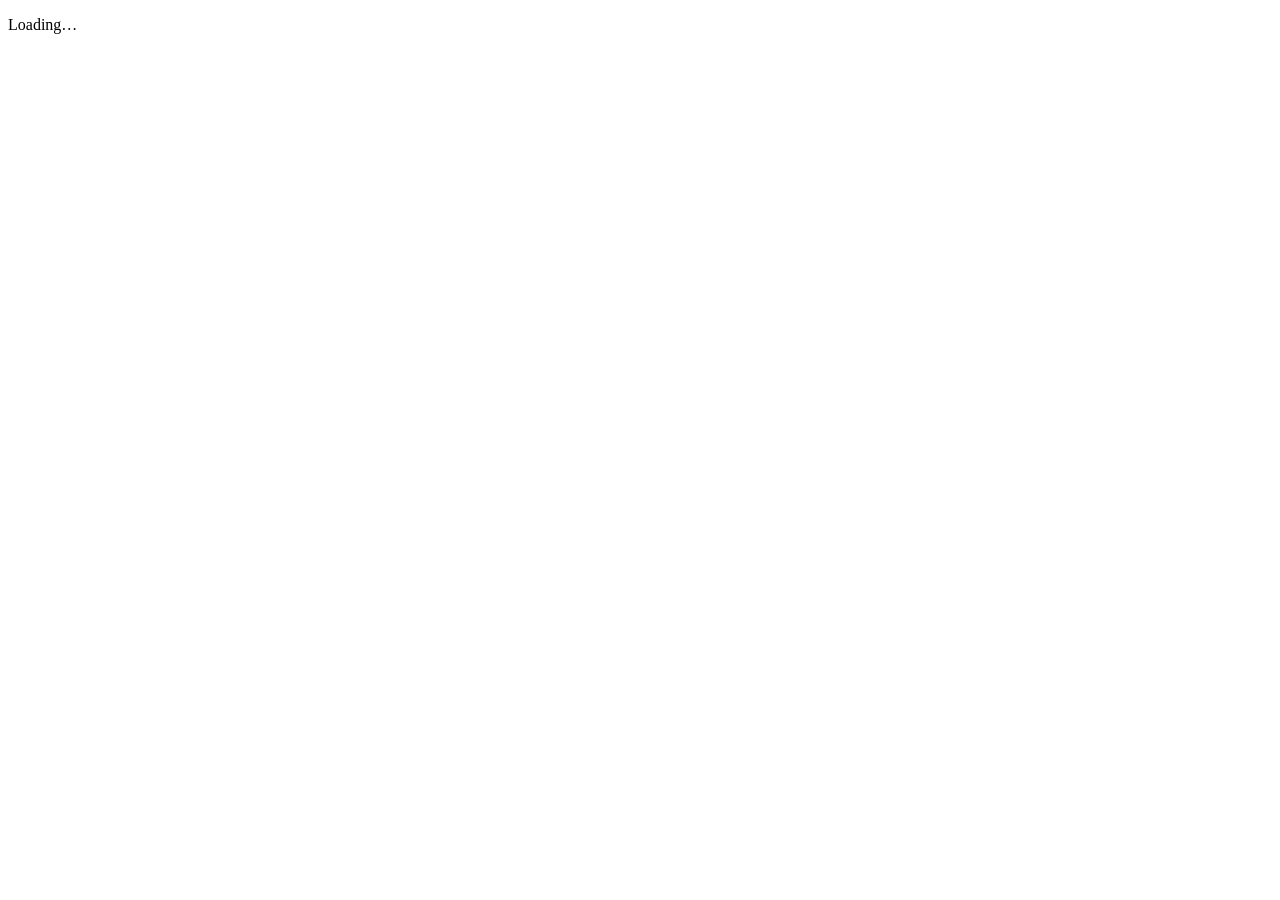
==== index.html @ 62968b60 "Add files via upload" ====
<!doctype html>
<html lang="en">
<head>
<meta charset="utf-8">
<meta name="viewport" content="width=device-width,initial-scale=1,viewport-fit=cover">
<title>Teacher Portal</title>
<link rel="preconnect" href="https://fonts.googleapis.com">
<link rel="stylesheet" href="https://fonts.googleapis.com/css2?family=Bricolage+Grotesque:opsz,wght@12..96,600;12..96,700&family=IBM+Plex+Sans:wght@400;500;600&family=IBM+Plex+Mono:wght@500&display=swap">
<link rel="stylesheet" href="assets/app.css">
<script src="config.js"></script>
<script src="assets/demo.js"></script>
<script src="assets/app.js"></script>
</head>
<body>
<main id="main"><p class="loading">Loading…</p></main>

<script>
const { DEMO, CFG, esc, api, me, header, ls, token, TOKEN, ME } = Portal;
const main = document.getElementById("main");
const params = new URLSearchParams(location.search);
const next = params.get("next");
const safeNext = next && /^(quizzes|analytics)\.html(\?[\w=&%.\-+]*)?$/.test(next) ? next : null;

function showSignIn(errorText) {
  header("signin", null);
  main.innerHTML = `
    <section class="signin">
      <span class="ring" aria-hidden="true"></span>
      <div>
        <h1>Teacher sign-in</h1>
        <p class="lede">Sign in with the Google account the centre added to the teacher list.</p>
      </div>
      ${errorText ? `<div class="notice bad" role="alert">${esc(errorText)}</div>` : ""}
      <div id="gbtn">${DEMO ? `<button class="btn accent" id="demo-in">Continue in demo mode</button>` : `<p class="meta">Loading Google sign-in…</p>`}</div>
    </section>`;
  if (DEMO) { document.getElementById("demo-in").onclick = afterSignIn; return; }
  loadGoogle(() => {
    google.accounts.id.initialize({ client_id: CFG.GOOGLE_CLIENT_ID, callback: onCredential, auto_select: true, cancel_on_tap_outside: true });
    const box = document.getElementById("gbtn"); box.innerHTML = "";
    google.accounts.id.renderButton(box, { theme: "outline", size: "large", shape: "pill", text: "signin_with", logo_alignment: "left" });
    if (!errorText) google.accounts.id.prompt();
  });
}

function loadGoogle(cb) {
  if (window.google && google.accounts) return cb();
  const s = document.createElement("script");
  s.src = "https://accounts.google.com/gsi/client"; s.async = true; s.onload = cb;
  s.onerror = () => { document.getElementById("gbtn").innerHTML = `<div class="notice bad">Couldn't load Google sign-in. Check your internet connection and reload the page.</div>`; };
  document.head.appendChild(s);
}

function onCredential(resp) {
  ls.set(TOKEN, resp.credential);
  ls.set(ME, null);
  afterSignIn();
}

async function afterSignIn() {
  main.innerHTML = `<p class="loading">Checking your access…</p>`;
  try {
    await me(true);
    if (safeNext) { location.replace(safeNext); return; }
    location.replace("index.html");
  } catch (e) {
    if (e.code === "signin") return;
    ls.set(TOKEN, null); ls.set(ME, null);
    document.querySelector(".top")?.remove(); document.querySelector(".demo-bar")?.remove();
    showSignIn(e.message);
  }
}

async function showHome() {
  let user;
  try { user = await me(); } catch (e) { if (e.code !== "signin") showSignIn(e.message); return; }
  header("subjects", user);
  const first = (user.name || "").split(" ")[0];
  const counts = user.quizCounts || {};
  main.innerHTML = `
    <div>
      <h1>${first ? "Hello, " + esc(first) : "Welcome"}</h1>
      <p class="lede">Choose a subject to find quizzes by chapter and topic, then copy the link or send it on WhatsApp.</p>
    </div>
    <div class="cards">
      ${user.subjects.map(s => `<a class="card" href="quizzes.html?subject=${encodeURIComponent(s)}">
        <span class="label">Subject</span><b>${esc(s)}</b>
        <span class="meta">${counts[s] || 0} quiz${counts[s] === 1 ? "" : "zes"}</span>
        <span class="go">Open quizzes →</span></a>`).join("")}
      <a class="card alt" href="analytics.html">
        <span class="label">Results</span><b>Analytics</b>
        <span class="meta">Scores by student, quiz and question</span>
        <span class="go">Open analytics →</span></a>
    </div>`;
}

if (DEMO ? ls.get(ME) : token()) showHome(); else showSignIn();
</script>
</body>
</html>
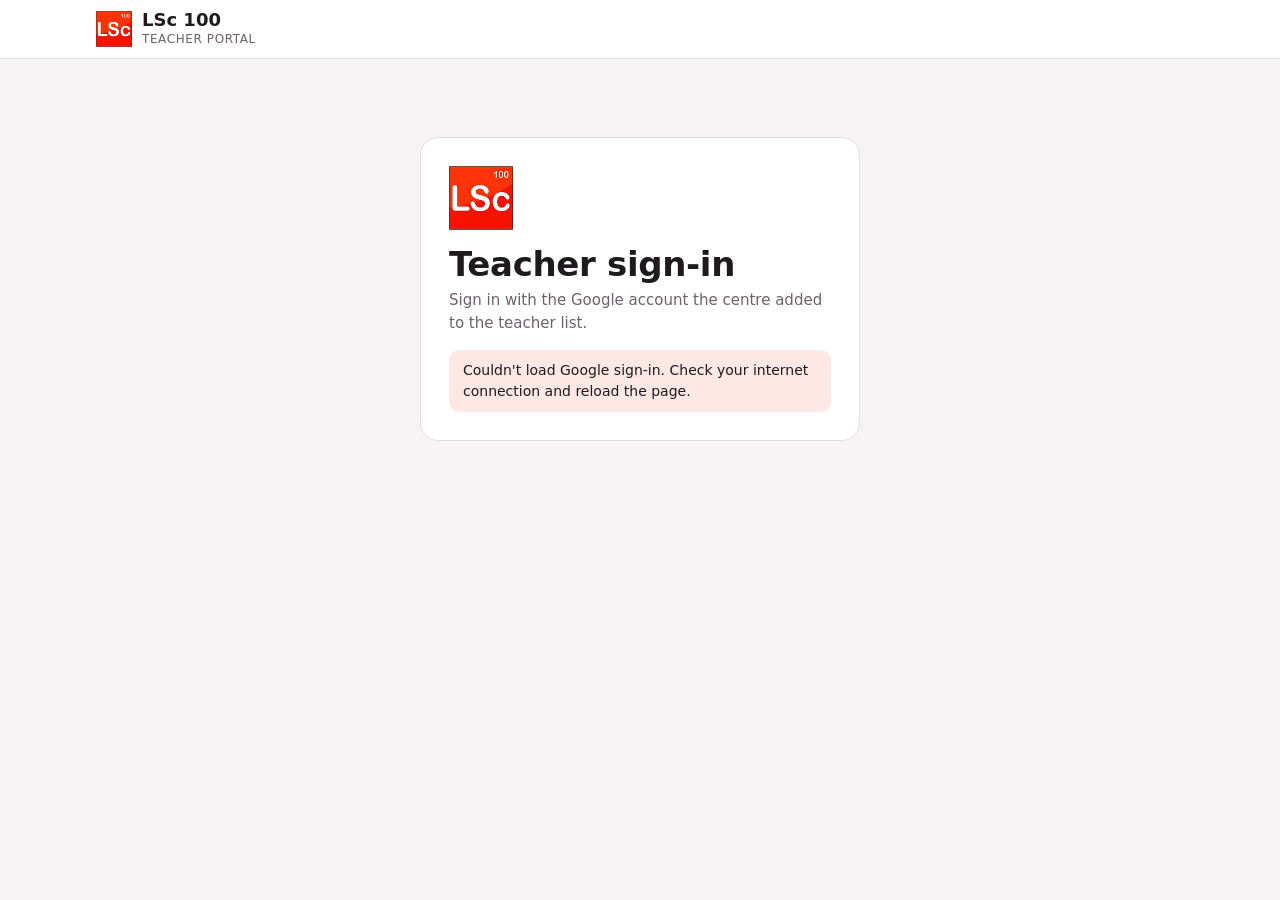
==== commit e747b9d4: "logo added" ====
--- a/index.html
+++ b/index.html
@@ -25,7 +25,7 @@
   header("signin", null);
   main.innerHTML = `
     <section class="signin">
-      <span class="ring" aria-hidden="true"></span>
+      ${Portal.logoHtml("logo-lg")}
       <div>
         <h1>Teacher sign-in</h1>
         <p class="lede">Sign in with the Google account the centre added to the teacher list.</p>
--- a/assets/app.css
+++ b/assets/app.css
@@ -0,0 +1,140 @@
+/* Layout: slim top bar, then one centred working column (max 1120px); panels and tables stack on phones */
+:root{
+  --bg:#f6f4f5; --surface:#ffffff; --sunk:#efebed; --ink:#1f1a1d; --muted:#6c6268; --line:#e3dde0;
+  --accent:#c4204f; --accent-ink:#ffffff; --accent-soft:#fbe7ed; --bar:#c4204f; --bar-track:#efe6ea;
+  --good:#1d7a52; --good-soft:#e2f3ea; --warn:#9a5b00; --warn-soft:#fdf1dc; --bad:#b42318; --bad-soft:#fde8e6;
+  --display:"Bricolage Grotesque",ui-sans-serif,system-ui,sans-serif;
+  --body:"IBM Plex Sans",ui-sans-serif,system-ui,-apple-system,"Segoe UI",sans-serif;
+  --mono:"IBM Plex Mono",ui-monospace,SFMono-Regular,Menlo,monospace;
+  color-scheme:light;
+}
+@media (prefers-color-scheme:dark){:root{
+  --bg:#171316; --surface:#211c20; --sunk:#1b1619; --ink:#f1ecef; --muted:#a69ba1; --line:#352e33;
+  --accent:#ff5f8a; --accent-ink:#1f0a11; --accent-soft:#3a1c26; --bar:#ff6f95; --bar-track:#33282d;
+  --good:#5fd09b; --good-soft:#173027; --warn:#f2b456; --warn-soft:#3a2f17; --bad:#ff8a7a; --bad-soft:#3d1c19;
+  color-scheme:dark}}
+*{box-sizing:border-box}
+html{-webkit-text-size-adjust:100%}
+body{margin:0;background:var(--bg);color:var(--ink);font:15px/1.5 var(--body)}
+a{color:var(--accent)}
+button,input,select{font:inherit;color:inherit}
+:focus-visible{outline:2px solid var(--accent);outline-offset:2px}
+.sr{position:absolute;width:1px;height:1px;overflow:hidden;clip:rect(0 0 0 0)}
+
+/* top bar */
+.top{position:sticky;top:0;z-index:5;background:var(--surface);border-bottom:1px solid var(--line)}
+.top-in{max-width:1120px;margin:0 auto;padding:10px 16px;display:flex;align-items:center;gap:16px;flex-wrap:wrap}
+.brand{display:flex;align-items:center;gap:10px;text-decoration:none;color:var(--ink);margin-right:auto;min-width:0}
+.brand .ring{flex:none;width:22px;height:22px;border-radius:50%;border:4px solid var(--accent)}
+.brand img.logo{height:36px;width:auto;max-width:140px;object-fit:contain;flex:none}
+.signin img.logo-lg{height:64px;width:auto;max-width:220px;object-fit:contain}
+.brand b{font-family:var(--display);font-size:18px;line-height:1.1;display:block}
+.brand small{display:block;color:var(--muted);font-size:12px;letter-spacing:.05em;text-transform:uppercase}
+.nav{display:flex;gap:4px}
+.nav a{text-decoration:none;color:var(--muted);font-weight:500;padding:6px 12px;border-radius:999px}
+.nav a[aria-current="page"]{background:var(--ink);color:var(--bg)}
+.who{display:flex;align-items:center;gap:10px;font-size:14px;color:var(--muted);min-width:0}
+.who img{width:28px;height:28px;border-radius:50%}
+.who span{overflow:hidden;text-overflow:ellipsis;white-space:nowrap;max-width:180px}
+.demo-bar{background:var(--warn-soft);color:var(--ink);font-size:13px;text-align:center;padding:6px 16px}
+
+main{max-width:1120px;margin:0 auto;padding:0 16px;padding-block:24px 64px;display:flex;flex-direction:column;gap:20px}
+h1{font-family:var(--display);font-size:clamp(26px,4vw,34px);line-height:1.1;margin:0;letter-spacing:-.01em;text-wrap:balance}
+h2{font-family:var(--display);font-size:19px;margin:0}
+.lede{color:var(--muted);margin:6px 0 0;max-width:62ch}
+.label{font-size:12px;letter-spacing:.06em;text-transform:uppercase;color:var(--muted);font-weight:600}
+.meta{font-family:var(--mono);font-size:12px;color:var(--muted);font-variant-numeric:tabular-nums}
+.num{font-variant-numeric:tabular-nums}
+
+/* controls */
+.btn{display:inline-flex;align-items:center;justify-content:center;gap:6px;border:1px solid var(--ink);background:var(--ink);color:var(--bg);border-radius:9px;padding:8px 14px;font-weight:600;font-size:14px;cursor:pointer;text-decoration:none;white-space:nowrap}
+.btn.ghost{background:transparent;color:var(--ink);border-color:var(--line)}
+.btn.ghost:hover{border-color:var(--ink)}
+.btn.accent{background:var(--accent);border-color:var(--accent);color:var(--accent-ink)}
+.btn.sm{padding:5px 10px;font-size:13px;border-radius:7px}
+.btn:disabled{opacity:.45;cursor:default}
+.linkbtn{border:0;background:none;color:var(--muted);text-decoration:underline;cursor:pointer;padding:0;font-size:14px}
+.chips{display:flex;flex-wrap:wrap;gap:6px}
+.chip{border:1px solid var(--line);background:var(--surface);border-radius:999px;padding:5px 12px;cursor:pointer;font-size:14px}
+.chip[aria-pressed="true"]{border-color:var(--accent);background:var(--accent-soft);color:var(--accent);font-weight:600}
+.field{display:flex;flex-direction:column;gap:4px;min-width:0}
+.input,select.input{width:100%;border:1px solid var(--line);background:var(--surface);border-radius:8px;padding:8px 11px}
+.toolbar{display:flex;flex-wrap:wrap;gap:12px;align-items:flex-end}
+.toolbar .field{flex:1 1 160px}
+
+/* surfaces */
+.panel{background:var(--surface);border:1px solid var(--line);border-radius:14px;padding:18px;display:flex;flex-direction:column;gap:14px;min-width:0}
+.panel-head{display:flex;flex-wrap:wrap;justify-content:space-between;align-items:baseline;gap:8px}
+.grid2{display:grid;grid-template-columns:minmax(0,1fr) minmax(0,1fr);gap:20px;align-items:start}
+@media (max-width:860px){.grid2{grid-template-columns:minmax(0,1fr)}}
+.notice{border-radius:10px;padding:10px 14px;font-size:14px;background:var(--warn-soft)}
+.notice.bad{background:var(--bad-soft)}
+.empty{color:var(--muted);text-align:center;padding:32px 12px;display:flex;flex-direction:column;gap:8px;align-items:center}
+.empty strong{color:var(--ink)}
+.loading{color:var(--muted);padding:24px 0;text-align:center}
+
+/* subject cards */
+.cards{display:grid;grid-template-columns:repeat(auto-fill,minmax(220px,1fr));gap:14px}
+.card{display:flex;flex-direction:column;gap:6px;padding:18px;border-radius:14px;border:1px solid var(--line);background:var(--surface);text-decoration:none;color:var(--ink);transition:border-color .15s,transform .15s}
+.card:hover{border-color:var(--accent);transform:translateY(-1px)}
+.card b{font-family:var(--display);font-size:22px}
+.card .go{color:var(--accent);font-weight:600;font-size:14px;margin-top:6px}
+.card.alt{background:var(--sunk)}
+
+/* chapter / topic / set */
+.chapter{background:var(--surface);border:1px solid var(--line);border-radius:14px;overflow:hidden}
+.chapter > summary{list-style:none;cursor:pointer;padding:14px 18px;display:flex;justify-content:space-between;align-items:baseline;gap:10px;flex-wrap:wrap}
+.chapter > summary::-webkit-details-marker{display:none}
+.chapter > summary h2::before{content:"▸";display:inline-block;width:1em;color:var(--muted);transition:transform .15s}
+.chapter[open] > summary h2::before{transform:rotate(90deg)}
+.topic{border-top:1px solid var(--line);padding:12px 18px;display:grid;grid-template-columns:minmax(0,1fr) auto;gap:10px;align-items:center}
+@media (max-width:700px){.topic{grid-template-columns:minmax(0,1fr)}}
+.topic-name{font-weight:600}
+.sets{display:flex;flex-wrap:wrap;gap:8px}
+.set{display:flex;align-items:center;gap:6px;border:1px solid var(--line);border-radius:10px;padding:4px 4px 4px 10px;background:var(--bg)}
+.set .tag{font-family:var(--mono);font-size:12px;font-weight:500;min-width:3.6em}
+
+/* stats */
+.tiles{display:grid;grid-template-columns:repeat(4,minmax(0,1fr));gap:12px}
+@media (max-width:760px){.tiles{grid-template-columns:repeat(2,minmax(0,1fr))}}
+.tile{background:var(--surface);border:1px solid var(--line);border-radius:12px;padding:14px 16px}
+.tile b{display:block;font-family:var(--display);font-size:28px;line-height:1.15;font-variant-numeric:tabular-nums}
+
+/* tables */
+.scroll{overflow-x:auto;margin:0 -4px}
+table{width:100%;border-collapse:collapse;font-size:14px}
+th,td{text-align:left;padding:9px 8px;border-top:1px solid var(--line);vertical-align:middle}
+thead th{border-top:0;font-size:12px;color:var(--muted);text-transform:uppercase;letter-spacing:.05em;font-weight:600;white-space:nowrap}
+th button{all:unset;cursor:pointer}
+th button:focus-visible{outline:2px solid var(--accent)}
+td.r,th.r{text-align:right}
+@media (max-width:600px){.hide-sm{display:none}}
+tbody tr.click{cursor:pointer}
+tbody tr.click:hover{background:var(--sunk)}
+tbody tr[aria-selected="true"]{background:var(--accent-soft)}
+
+/* status pills: icon + word, never colour alone */
+.pill{display:inline-flex;align-items:center;gap:4px;font-size:12px;font-weight:600;padding:2px 8px;border-radius:999px;white-space:nowrap}
+.pill.bad{background:var(--bad-soft);color:var(--bad)}
+.pill.warn{background:var(--warn-soft);color:var(--warn)}
+.pill.good{background:var(--good-soft);color:var(--good)}
+
+/* bars */
+.bars{display:flex;flex-direction:column;gap:10px}
+.bar-row{display:grid;grid-template-columns:minmax(0,1fr) 48px;gap:4px 10px;align-items:center}
+.bar-row .what{grid-column:1/-1;font-size:14px;min-width:0}
+.track{height:10px;background:var(--bar-track);border-radius:4px;overflow:hidden}
+.fill{height:100%;background:var(--bar);border-radius:0 4px 4px 0}
+.bar-row .val{font-family:var(--mono);font-size:13px;text-align:right;font-variant-numeric:tabular-nums}
+.mini{display:inline-block;width:70px;height:8px;background:var(--bar-track);border-radius:4px;overflow:hidden;vertical-align:middle;margin-left:8px}
+.mini i{display:block;height:100%;background:var(--bar);border-radius:0 4px 4px 0}
+svg.spark{display:block}
+svg.spark polyline{fill:none;stroke:var(--bar);stroke-width:2;stroke-linejoin:round;stroke-linecap:round}
+svg.spark circle{fill:var(--bar);stroke:var(--surface);stroke-width:2}
+
+/* sign-in */
+.signin{max-width:440px;margin:6vh auto 0;background:var(--surface);border:1px solid var(--line);border-radius:18px;padding:28px;display:flex;flex-direction:column;gap:16px;align-items:flex-start}
+.signin .ring{width:34px;height:34px;border-radius:50%;border:6px solid var(--accent)}
+
+.toast{position:fixed;left:50%;bottom:calc(20px + env(safe-area-inset-bottom,0px));transform:translateX(-50%);background:var(--ink);color:var(--bg);padding:10px 16px;border-radius:10px;font-size:14px;z-index:10;max-width:calc(100% - 32px)}
+@media (prefers-reduced-motion:reduce){*{transition:none!important}}
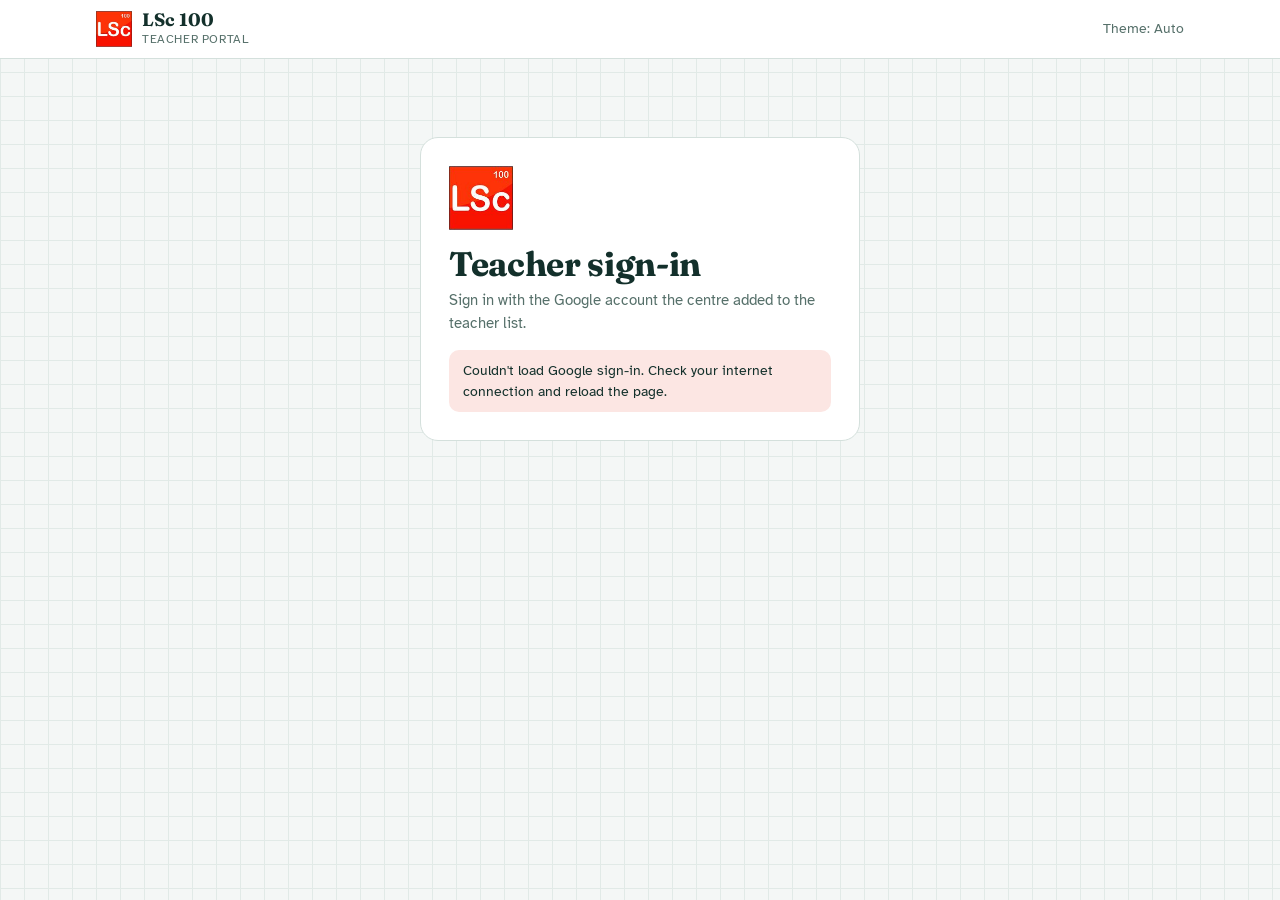
==== commit 34582048: "updated" ====
--- a/index.html
+++ b/index.html
@@ -5,7 +5,7 @@
 <meta name="viewport" content="width=device-width,initial-scale=1,viewport-fit=cover">
 <title>Teacher Portal</title>
 <link rel="preconnect" href="https://fonts.googleapis.com">
-<link rel="stylesheet" href="https://fonts.googleapis.com/css2?family=Bricolage+Grotesque:opsz,wght@12..96,600;12..96,700&family=IBM+Plex+Sans:wght@400;500;600&family=IBM+Plex+Mono:wght@500&display=swap">
+<link rel="stylesheet" href="https://fonts.googleapis.com/css2?family=Fraunces:opsz,wght@9..144,600;9..144,700&family=Atkinson+Hyperlegible:wght@400;700&family=Kalam:wght@700&family=Nunito+Sans:wght@400;600;700&family=IBM+Plex+Mono:wght@500&display=swap">
 <link rel="stylesheet" href="assets/app.css">
 <script src="config.js"></script>
 <script src="assets/demo.js"></script>
@@ -19,7 +19,7 @@
 const main = document.getElementById("main");
 const params = new URLSearchParams(location.search);
 const next = params.get("next");
-const safeNext = next && /^(quizzes|analytics)\.html(\?[\w=&%.\-+]*)?$/.test(next) ? next : null;
+const safeNext = next && /^(quizzes|analytics|report)\.html(\?[\w=&%.\-+]*)?$/.test(next) ? next : null;
 
 function showSignIn(errorText) {
   header("signin", null);
--- a/assets/app.css
+++ b/assets/app.css
@@ -1,21 +1,34 @@
-/* Layout: slim top bar, then one centred working column (max 1120px); panels and tables stack on phones */
+/* Layout: slim top bar, then one centred working column (max 1120px); panels and tables stack on phones.
+   Theme: "Lab Notebook" in light mode (teal ink on graph paper) and "Chalkboard" in dark mode
+   (slate green with chalk yellow). Follows the device setting; the header button can force either. */
 :root{
-  --bg:#f6f4f5; --surface:#ffffff; --sunk:#efebed; --ink:#1f1a1d; --muted:#6c6268; --line:#e3dde0;
-  --accent:#c4204f; --accent-ink:#ffffff; --accent-soft:#fbe7ed; --bar:#c4204f; --bar-track:#efe6ea;
-  --good:#1d7a52; --good-soft:#e2f3ea; --warn:#9a5b00; --warn-soft:#fdf1dc; --bad:#b42318; --bad-soft:#fde8e6;
-  --display:"Bricolage Grotesque",ui-sans-serif,system-ui,sans-serif;
-  --body:"IBM Plex Sans",ui-sans-serif,system-ui,-apple-system,"Segoe UI",sans-serif;
+  --bg:#f4f7f6; --surface:#ffffff; --sunk:#eaf1ef; --ink:#13302b; --muted:#56706a; --line:#d4e0dc;
+  --accent:#0f766e; --accent-ink:#ffffff; --accent-soft:#d7eeea; --bar:#0f766e; --bar-track:#dbe8e4;
+  --good:#1d7a52; --good-soft:#e0f2e8; --warn:#9a5b00; --warn-soft:#fbefd8; --bad:#b42318; --bad-soft:#fce6e3;
+  --grid:#e1eae7; --demo:#fbefd8;
+  --display:"Fraunces",Georgia,"Times New Roman",serif;
+  --body:"Atkinson Hyperlegible",ui-sans-serif,system-ui,-apple-system,"Segoe UI",sans-serif;
   --mono:"IBM Plex Mono",ui-monospace,SFMono-Regular,Menlo,monospace;
+  --display-weight:700;
   color-scheme:light;
 }
-@media (prefers-color-scheme:dark){:root{
-  --bg:#171316; --surface:#211c20; --sunk:#1b1619; --ink:#f1ecef; --muted:#a69ba1; --line:#352e33;
-  --accent:#ff5f8a; --accent-ink:#1f0a11; --accent-soft:#3a1c26; --bar:#ff6f95; --bar-track:#33282d;
-  --good:#5fd09b; --good-soft:#173027; --warn:#f2b456; --warn-soft:#3a2f17; --bad:#ff8a7a; --bad-soft:#3d1c19;
+@media (prefers-color-scheme:dark){:root:not([data-theme="light"]){
+  --bg:#1f2b26; --surface:#26352f; --sunk:#2c3d36; --ink:#eef3ea; --muted:#a9bbb1; --line:#3a4e45;
+  --accent:#f4c542; --accent-ink:#1f2b26; --accent-soft:#3d3a22; --bar:#f4c542; --bar-track:#35473f;
+  --good:#8fe0a9; --good-soft:#24402f; --warn:#f6d77a; --warn-soft:#3d3a22; --bad:#ff9a8a; --bad-soft:#47302c;
+  --grid:transparent; --demo:#3d3a22;
+  --display:"Kalam","Comic Sans MS",cursive; --body:"Nunito Sans",ui-sans-serif,system-ui,sans-serif;
   color-scheme:dark}}
+:root[data-theme="dark"]{
+  --bg:#1f2b26; --surface:#26352f; --sunk:#2c3d36; --ink:#eef3ea; --muted:#a9bbb1; --line:#3a4e45;
+  --accent:#f4c542; --accent-ink:#1f2b26; --accent-soft:#3d3a22; --bar:#f4c542; --bar-track:#35473f;
+  --good:#8fe0a9; --good-soft:#24402f; --warn:#f6d77a; --warn-soft:#3d3a22; --bad:#ff9a8a; --bad-soft:#47302c;
+  --grid:transparent; --demo:#3d3a22;
+  --display:"Kalam","Comic Sans MS",cursive; --body:"Nunito Sans",ui-sans-serif,system-ui,sans-serif;
+  color-scheme:dark}
 *{box-sizing:border-box}
 html{-webkit-text-size-adjust:100%}
-body{margin:0;background:var(--bg);color:var(--ink);font:15px/1.5 var(--body)}
+body{margin:0;background-color:var(--bg);background-image:linear-gradient(var(--grid) 1px,transparent 1px),linear-gradient(90deg,var(--grid) 1px,transparent 1px);background-size:24px 24px;color:var(--ink);font:15px/1.5 var(--body)}
 a{color:var(--accent)}
 button,input,select{font:inherit;color:inherit}
 :focus-visible{outline:2px solid var(--accent);outline-offset:2px}
@@ -36,10 +49,10 @@
 .who{display:flex;align-items:center;gap:10px;font-size:14px;color:var(--muted);min-width:0}
 .who img{width:28px;height:28px;border-radius:50%}
 .who span{overflow:hidden;text-overflow:ellipsis;white-space:nowrap;max-width:180px}
-.demo-bar{background:var(--warn-soft);color:var(--ink);font-size:13px;text-align:center;padding:6px 16px}
+.demo-bar{background:var(--demo);color:var(--ink);font-size:13px;text-align:center;padding:6px 16px}
 
 main{max-width:1120px;margin:0 auto;padding:0 16px;padding-block:24px 64px;display:flex;flex-direction:column;gap:20px}
-h1{font-family:var(--display);font-size:clamp(26px,4vw,34px);line-height:1.1;margin:0;letter-spacing:-.01em;text-wrap:balance}
+h1{font-family:var(--display);font-weight:var(--display-weight);font-size:clamp(26px,4vw,34px);line-height:1.1;margin:0;letter-spacing:-.01em;text-wrap:balance}
 h2{font-family:var(--display);font-size:19px;margin:0}
 .lede{color:var(--muted);margin:6px 0 0;max-width:62ch}
 .label{font-size:12px;letter-spacing:.06em;text-transform:uppercase;color:var(--muted);font-weight:600}
@@ -87,8 +100,8 @@
 .chapter > summary::-webkit-details-marker{display:none}
 .chapter > summary h2::before{content:"▸";display:inline-block;width:1em;color:var(--muted);transition:transform .15s}
 .chapter[open] > summary h2::before{transform:rotate(90deg)}
-.topic{border-top:1px solid var(--line);padding:12px 18px;display:grid;grid-template-columns:minmax(0,1fr) auto;gap:10px;align-items:center}
-@media (max-width:700px){.topic{grid-template-columns:minmax(0,1fr)}}
+.topic{border-top:1px solid var(--line);padding:12px 18px;display:grid;grid-template-columns:minmax(160px,240px) minmax(0,1fr);gap:10px 18px;align-items:center}
+@media (max-width:820px){.topic{grid-template-columns:minmax(0,1fr)}}
 .topic-name{font-weight:600}
 .sets{display:flex;flex-wrap:wrap;gap:8px}
 .set{display:flex;align-items:center;gap:6px;border:1px solid var(--line);border-radius:10px;padding:4px 4px 4px 10px;background:var(--bg)}
@@ -132,9 +145,80 @@
 svg.spark polyline{fill:none;stroke:var(--bar);stroke-width:2;stroke-linejoin:round;stroke-linecap:round}
 svg.spark circle{fill:var(--bar);stroke:var(--surface);stroke-width:2}
 
+/* analytics tabs */
+.tabs{display:flex;gap:4px;border-bottom:1px solid var(--line);margin-bottom:-6px}
+.tab{border:0;background:none;cursor:pointer;padding:10px 16px;font:600 15px var(--body);color:var(--muted);border-bottom:3px solid transparent;margin-bottom:-1px;display:inline-flex;align-items:center;gap:8px}
+.tab:hover{color:var(--ink)}
+.tab[aria-selected="true"]{color:var(--ink);border-bottom-color:var(--accent)}
+
+/* progress table + student chart */
+td.heat{background:color-mix(in srgb,var(--bar) var(--h),transparent);font-weight:600}
+table.progress td,table.progress th{white-space:nowrap}
+.legend{display:flex;gap:16px;font-size:13px;color:var(--muted)}
+.legend span{display:inline-flex;align-items:center;gap:6px}
+.legend .k-dot{width:10px;height:10px;border-radius:50%;background:var(--muted)}
+.legend .k-line{width:18px;height:2px;background:var(--bar);border-radius:2px}
+svg.schart{width:100%;height:auto;max-width:720px;display:block}
+svg.schart text{fill:var(--muted);font:11px var(--mono)}
+svg.schart .g{stroke:var(--line);stroke-width:1}
+svg.schart .avg{fill:none;stroke:var(--bar);stroke-width:2;stroke-linejoin:round}
+svg.schart .dot{fill:var(--muted);stroke:var(--sunk);stroke-width:2}
+
 /* sign-in */
 .signin{max-width:440px;margin:6vh auto 0;background:var(--surface);border:1px solid var(--line);border-radius:18px;padding:28px;display:flex;flex-direction:column;gap:16px;align-items:flex-start}
 .signin .ring{width:34px;height:34px;border-radius:50%;border:6px solid var(--accent)}
 
 .toast{position:fixed;left:50%;bottom:calc(20px + env(safe-area-inset-bottom,0px));transform:translateX(-50%);background:var(--ink);color:var(--bg);padding:10px 16px;border-radius:10px;font-size:14px;z-index:10;max-width:calc(100% - 32px)}
-@media (prefers-reduced-motion:reduce){*{transition:none!important}}+@media (prefers-reduced-motion:reduce){*{transition:none!important}}
+
+/* header: class switch, theme button */
+.classsw{display:inline-flex;background:var(--sunk);border:1px solid var(--line);border-radius:999px;padding:3px}
+.classsw button{border:0;background:none;cursor:pointer;font-weight:700;font-size:13px;color:var(--muted);padding:5px 12px;border-radius:999px}
+.classsw button[aria-pressed="true"]{background:var(--accent);color:var(--accent-ink)}
+[data-theme-btn]{text-decoration:none;white-space:nowrap}
+
+/* phone bottom bar */
+.bottomnav{display:none}
+@media (max-width:700px){
+  .top .nav,.top .top-only,.who span{display:none}
+  .top-in{gap:10px}
+  .bottomnav{display:flex;position:fixed;left:0;right:0;bottom:0;z-index:6;background:var(--surface);border-top:1px solid var(--line);padding-bottom:env(safe-area-inset-bottom,0px)}
+  .bottomnav a,.bottomnav button{flex:1;display:flex;flex-direction:column;align-items:center;gap:2px;padding:8px 4px;font-size:12px;font-weight:700;color:var(--muted);text-decoration:none;background:none;border:0;cursor:pointer}
+  .bottomnav span{font-size:18px;line-height:1}
+  .bottomnav a[aria-current="page"]{color:var(--accent)}
+  body.has-bottomnav main{padding-bottom:96px}
+  .toast{bottom:calc(84px + env(safe-area-inset-bottom,0px))}
+}
+
+/* sent tags on the quiz page */
+.sent{font-size:12px;color:var(--good);background:var(--good-soft);padding:2px 8px;border-radius:999px;white-space:nowrap}
+.set{flex-wrap:wrap}
+
+/* analytics extras */
+.searchbox{max-width:260px}
+.improved{display:grid;grid-template-columns:repeat(3,minmax(0,1fr));gap:12px}
+@media (max-width:700px){.improved{grid-template-columns:minmax(0,1fr)}}
+.imp{display:flex;gap:12px;align-items:center;background:var(--sunk);border-radius:12px;padding:12px 14px;min-width:0}
+.imp .rank{flex:none;width:30px;height:30px;border-radius:50%;display:grid;place-items:center;font-weight:700;background:var(--accent);color:var(--accent-ink)}
+.imp b{display:block;overflow:hidden;text-overflow:ellipsis;white-space:nowrap}
+.tools{display:flex;flex-wrap:wrap;gap:8px;align-items:center}
+
+/* report card */
+.report{background:var(--surface);border:1px solid var(--line);border-radius:16px;padding:24px;display:flex;flex-direction:column;gap:18px;max-width:860px;width:100%;margin:0 auto}
+.report-head{display:flex;justify-content:space-between;gap:16px;flex-wrap:wrap;align-items:flex-start;border-bottom:2px solid var(--accent);padding-bottom:14px}
+.report-head .brand{margin:0}
+.report h1{font-size:30px}
+.facts{display:grid;grid-template-columns:repeat(4,minmax(0,1fr));gap:10px}
+@media (max-width:640px){.facts{grid-template-columns:repeat(2,minmax(0,1fr))}}
+.fact{background:var(--sunk);border-radius:10px;padding:10px 12px}
+.fact b{display:block;font-family:var(--display);font-size:24px;line-height:1.2}
+.note{width:100%;min-height:80px;border:1px solid var(--line);border-radius:10px;padding:10px;background:var(--bg);font:inherit;color:inherit;resize:vertical}
+.note-print{display:none;white-space:pre-wrap}
+@media print{
+  :root,:root[data-theme]{--bg:#fff !important;--surface:#fff !important;--sunk:#f2f5f4 !important;--ink:#111 !important;--muted:#555 !important;--line:#ccc !important;--accent:#0f766e !important;--bar:#0f766e !important;--bar-track:#e3ebe8 !important;--grid:transparent !important;color-scheme:light}
+  .top,.bottomnav,.demo-bar,.no-print,.toast{display:none !important}
+  body{background:#fff}
+  main{padding:0}
+  .report{border:0;padding:0;max-width:none}
+  .note{display:none}.note-print{display:block}
+}
